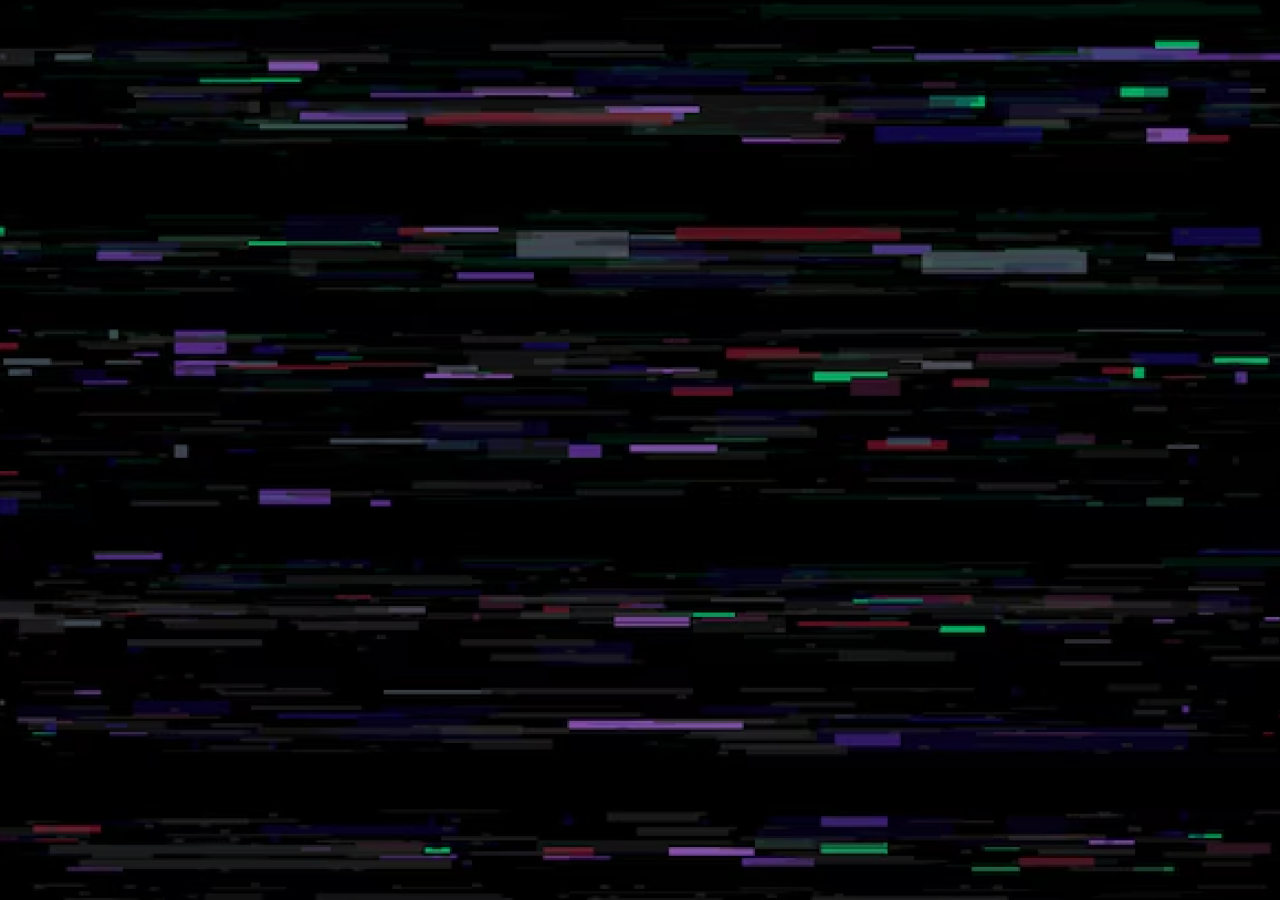
==== index.html @ 7f3ad356 "Initial Startup H website" ====
<!doctype html>
<html lang="ja">
<head>
  <meta charset="utf-8" />
  <meta name="viewport" content="width=device-width, initial-scale=1" />
  <title>Startup H</title>
  <link rel="stylesheet" href="style.css" />
</head>

<body class="loading">

<div id="loader">
  <video
    id="loaderVideo"
    class="loaderVideo"
    autoplay
    muted
    playsinline
    webkit-playsinline
    preload="auto"
    poster="images/background.jpg"
  >
    <source src="images/loading.mp4" type="video/mp4">
  </video>
  <div class="loaderOverlay"></div>
  <button id="tapToStart" class="tapToStart" type="button">Tap to start</button>
</div>

<section class="hero">
  <img class="hero__bgImage" src="images/background.jpg" alt="">

  <video
    id="heroVideo"
    class="hero__video"
    autoplay
    muted
    loop
    playsinline
    webkit-playsinline
    preload="metadata"
    poster="images/background.jpg"
  >
    <source src="images/background.mp4" type="video/mp4">
  </video>

  <div class="hero__vignette" aria-hidden="true"></div>
  <div class="hero__scanlines" aria-hidden="true"></div>

  <header class="topbar">
    <div class="topbar__inner">
      <div class="brand">
        <img src="images/logo.png" alt="Startup H logo" class="brand__logo">
      </div>
      <button class="burger" aria-label="menu">
        <span></span><span></span><span></span>
      </button>
    </div>
  </header>

  <img class="sticker bear" src="images/bear.PNG" alt="" aria-hidden="true">
  <img class="sticker kimono" src="images/kimono.png" alt="" aria-hidden="true">
  <img class="sticker megane" src="images/megane.png" alt="" aria-hidden="true">
  <img class="sticker pc" src="images/pc.PNG" alt="" aria-hidden="true">
  <img class="sticker trash" src="images/trash.png" alt="" aria-hidden="true">
  <img class="sticker star1" src="images/star1.png" alt="" aria-hidden="true">
  <img class="sticker star2" src="images/star2.png" alt="" aria-hidden="true">
  <img class="sticker heart" src="images/heart.png" alt="" aria-hidden="true">
  <img class="sticker smile" src="images/smile.png" alt="" aria-hidden="true">

  <div class="hero__content">
    <div class="paperWrap">
      <img class="paper" src="images/paper.jpg" alt="paper">

      <img class="tape tape--tl" src="images/left.png" alt="" aria-hidden="true">
      <img class="tape tape--tr" src="images/righ2.png" alt="" aria-hidden="true">
      <img class="tape tape--bl" src="images/right1.png" alt="" aria-hidden="true">
      <img class="tape tape--br" src="images/right1.png" alt="" aria-hidden="true">

      <div class="paperText">
        <h1>
          <span class="titleBox">
            <span class="rainbowText">中高生は、世界を変えたい。</span>
          </span>
        </h1>

        <p>中高生が社会課題の解決策を作り、実装する。</p>
        <p>大人がそれを支援する。</p>
        <p><strong>それが Startup H。</strong></p>

        <button class="glitchBtn" type="button" onclick="goProjects()">
          <span class="glitchBtn__text" data-text="のぞいてみる">のぞいてみる</span>
          <span class="glitchBtn__icon">▶</span>
        </button>
      </div>
    </div>
  </div>

  <div class="sectionTitle" id="projects">Featured Projects</div>
</section>

<script>
  function goProjects(){
    document.body.classList.add("glitchFlash");
    setTimeout(() => document.body.classList.remove("glitchFlash"), 220);
    setTimeout(() => {
      const target = document.getElementById("projects");
      if (target) target.scrollIntoView({ behavior: "smooth", block: "start" });
    }, 140);
  }

  (function(){
    const loader = document.getElementById("loader");
    const loaderVideo = document.getElementById("loaderVideo");
    const heroVideo = document.getElementById("heroVideo");
    const tapBtn = document.getElementById("tapToStart");

    const hideAfter = 6200;
    let timer = setTimeout(hide, hideAfter);

    function hide(){
      if (!loader) return;
      loader.classList.add("hidden");
      document.body.classList.remove("loading");
      clearTimeout(timer);
    }

    async function tryPlay(){
      let ok = true;
      try{ await loaderVideo.play(); }catch(e){ ok = false; }
      try{ await heroVideo.play(); }catch(e){}
      if (!ok) tapBtn.classList.add("show");
    }

    async function onTap(){
      tapBtn.classList.remove("show");
      try{ await loaderVideo.play(); }catch(e){}
      try{ await heroVideo.play(); }catch(e){}
    }

    tapBtn.addEventListener("click", onTap);
    document.addEventListener("DOMContentLoaded", tryPlay);
    loaderVideo.addEventListener("ended", hide);
  })();
</script>

</body>
</html>
---- style.css ----
:root{
  --maxw: 1200px;
}


*{ box-sizing: border-box; }
html, body{ height:100%; }

body{
  margin:0;
  font-family: system-ui, -apple-system, "Noto Sans JP", sans-serif;
  background:#000;
  color:#fff;
}

#loader{
  position: fixed;
  inset: 0;
  z-index: 10000;
  background: #000;
  display: grid;
  place-items: center;

  transition: opacity 1s ease, visibility 1s ease;
}

#loader.hidden{
  opacity: 0;
  visibility: hidden;
}

.loaderVideo{
  width: 100%;
  height: 100%;
  object-fit: cover;

  transition:
    opacity 1s ease,
    transform 1.2s ease,
    filter 1.2s ease;
}

#loader.hidden .loaderVideo{
  opacity: 0;
  transform: scale(1.05);
  filter: blur(6px);
}


.loaderOverlay{
  position: absolute;
  inset: 0;
  background: rgba(0,0,0,0.25);
  pointer-events: none;

  transition: opacity 1s ease;
}

#loader.hidden .loaderOverlay{
  opacity: 0;
}

.hero{
  position:relative;
  min-height:100vh;
  overflow:hidden;
  display:grid;
  place-items:center;
  padding:32px 18px 80px;
  isolation:isolate;
}

.hero{
  opacity: 0;
  animation: heroFadeIn 1.2s ease forwards;
  animation-delay: 0.6s;
}

@keyframes heroFadeIn{
  from{
    opacity: 0;
    transform: scale(0.995);
  }
  to{
    opacity: 1;
    transform: scale(1);
  }
}

.hero__video{
  position:absolute;
  inset:0;
  width:100%;
  height:100%;
  object-fit:cover;
  z-index:0;
  -webkit-transform: translateZ(0) scale(1.03);
  transform:scale(1.03);
  filter: contrast(1.05) saturate(1.05);
}

.hero__vignette{
  position:absolute;
  inset:0;
  background:radial-gradient(circle, rgba(0,0,0,.12), rgba(0,0,0,.9));
  z-index:1;
  pointer-events:none;
}

.hero__scanlines{
  position:absolute;
  inset:0;
  z-index:2;
  opacity:.18;
  pointer-events:none;
  background:repeating-linear-gradient(
    to bottom,
    rgba(255,255,255,.05),
    rgba(255,255,255,.05) 1px,
    transparent 2px,
    transparent 4px
  );
  mix-blend-mode: overlay;
}

.topbar{
  position:absolute;
  top:18px;
  left:0;
  right:0;
  z-index:20;
  display:flex;
  justify-content:center;
}

.topbar__inner{
  width:min(var(--maxw),100%);
  display:flex;
  justify-content:space-between;
  align-items:center;
}

.brand{
  font-weight:900;
  letter-spacing:.08em;
  font-size:clamp(22px,3vw,34px);
  text-shadow: 0 10px 25px rgba(0,0,0,.55);
}

.brand__logo{
  height: 66px;     
  width: auto;
  display: block;
}

@media (max-width: 480px){
  .brand__logo{
    height: 28px;
  }
}

.burger{
  width:46px;
  height:46px;
  border:none;
  background:rgba(255,255,255,.08);
  border-radius:12px;
  display:grid;
  place-items:center;
  cursor:pointer;
  box-shadow: 0 18px 40px rgba(0,0,0,.35);
}

.burger span{
  display:block;
  width:22px;
  height:2px;
  background:#fff;
  margin:3px 0;
  border-radius:2px;
}

.hero__content{
  position:relative;
  z-index:10;
  width:min(var(--maxw),100%);
  display:grid;
  justify-items:center;
  gap:24px;
  padding-top:64px;
}

.paperWrap{
  position:relative;
  width:min(920px,92vw);
  aspect-ratio:16/9;
}

.paper{
  position:absolute;
  inset:0;
  width:100%;
  height:100%;
  object-fit:cover;
  border-radius:16px;
  box-shadow:0 18px 50px rgba(0,0,0,.55);
  z-index:10;
}

.paperText{
  position:relative;
  z-index:12;
  width:92%;
  margin:auto;
  text-align:center;
  color:#111;
  padding-top:125px;
  user-select:none;
}

.paperText h1{
  font-size: clamp(32px, 4vw, 64px);
  font-weight: 900;
  margin: 0 0 22px;
  line-height: 1.05;
}

.titleBox{
  display:inline-block;
  padding: 0.06em 0.55em; 
  border-radius: 14px;
  background: rgba(0,0,0,0.6);
  backdrop-filter: blur(8px);
  -webkit-backdrop-filter: blur(8px);
  box-shadow: 0 3px 14px rgba(0,0,0,0.35);
}

.rainbowText{
  background: linear-gradient(
    90deg,
    #ff2b2b,
    #ff9f00,
    #fff700,
    #1dff6a,
    #1de9ff,
    #5f6bff,
    #ff2de2
  );
  background-size: 200% 200%;
  -webkit-background-clip: text;
  background-clip: text;
  color: transparent;

  text-shadow:
    0 0 6px rgba(255, 0, 200, 0.35),
    0 0 12px rgba(0, 200, 255, 0.35),
    0 0 22px rgba(0, 255, 150, 0.25);

  filter: saturate(1.8) brightness(1.25);

  animation: neonShift 6s linear infinite;
}

@keyframes neonShift{
  0%{ background-position:0% 50%; }
  100%{ background-position:200% 50%; }
}

.paperText p{
  font-weight: 800;
  font-size: clamp(18px, 2.2vw, 28px);
  margin: 14px 0;
  line-height: 1.6;
}


.tape{
  position:absolute;
  width:clamp(90px,16vw,180px);
  z-index:13;
  pointer-events:none;
  filter: drop-shadow(0 10px 18px rgba(0,0,0,.35));
}

.tape--tl{ top:-6%; left:-3%; transform:rotate(-18deg); }
.tape--br{ top:-8%; right:-2%; transform:rotate(14deg); }
.tape--bl{ bottom:-10%; left:-4%; transform:rotate(16deg); }
.tape--tr{ bottom:-10%; right:-6%; transform:rotate(-10deg); }

.sticker{
  position:absolute;
  z-index:11;
  pointer-events:none;
  filter:drop-shadow(0 16px 22px rgba(0,0,0,.45));
}

.bear{ width:155px; left:12%; top:27%; transform:rotate(-13deg); }
.kimono{ width:140px; right:30%; top:63%; transform:rotate(8deg); }
.megane{ width:120px; left:25%; top:65%; transform:rotate(-6deg); }
.pc{ width:160px; right:20%; top:40%; transform:rotate(6deg); }
.trash{ width:140px; right:30%; top:12%; transform:rotate(16deg); }
.star1{ width:120px; left:5%; top:65%; transform:rotate(-6deg); }
.star2{ width:120px; right:5%; top:25%; transform:rotate(8deg); }
.heart{ width:140px; right:7%; top:54%; transform:rotate(16deg); }
.smile{ width:140px; left:3%; top:36%; transform:rotate(-20deg); }


.sectionTitle{
  font-size:clamp(22px,2.6vw,36px);
  font-weight:900;
  text-shadow:0 10px 25px rgba(0,0,0,.55);
  text-align:center;
  margin-top:6px;
}

.projectsRow{
  width:min(var(--maxw),96%);
  display:grid;
  grid-template-columns:repeat(3, minmax(0, 1fr));
  gap:14px;
  margin-top:14px;
}

.card{
  min-height:140px;
  border-radius:18px;
  background:rgba(255,255,255,.06);
  border:1px solid rgba(255,255,255,.12);
  backdrop-filter: blur(6px);
  box-shadow:0 18px 40px rgba(0,0,0,.35);
  padding:16px;
}

@media (max-width: 820px){
  /* turn off video on mobile */
  .hero__video{ display:none; }

  .projectsRow{ grid-template-columns:1fr; }

  /* reduce clutter */
  .kimono, .trash{ display:none; }

  .bear{ left:2%; top:18%; }
  .pc{ right:2%; top:62%; }
  .megane{ left:8%; top:74%; }

  .paperWrap{
    width:min(760px,94vw);
    aspect-ratio:16/10;
  }

  .tape{ width:clamp(80px,22vw,150px); }
}

@media (max-width: 480px){
  .bear, .pc, .megane{ display:none; }

  .paperWrap{ aspect-ratio:16/12; }

  .paperText h1{
    font-size: clamp(30px, 8vw, 40px);
  }

  .paperText p{
    font-size: clamp(16px, 4.5vw, 20px);
  }
}

.glitchBtn{
  margin-top: 18px;
  border: 0;
  cursor: pointer;
  display: inline-flex;
  align-items: center;
  gap: 10px;

  padding: 10px 16px;
  border-radius: 14px;

  background: rgba(0,0,0,0.75);
  box-shadow:
    0 10px 25px rgba(0,0,0,0.35),
    inset 0 0 18px rgba(255,255,255,0.05);

  color: #fff;
  font-weight: 900;
  font-size: clamp(14px, 1.4vw, 18px);
  letter-spacing: .02em;

  transition: transform .15s ease, box-shadow .15s ease;
}

.glitchBtn:active{
  transform: translateY(1px) scale(0.99);
}

.glitchBtn__icon{
  font-weight: 900;
  opacity: .9;
}

.glitchBtn__text{
  position: relative;
  display: inline-block;
  padding: 2px 4px;
  text-transform: none;
}

.glitchBtn__text::before,
.glitchBtn__text::after{
  content: attr(data-text);
  position: absolute;
  left: 0;
  top: 0;
  opacity: 0;
  pointer-events: none;
  mix-blend-mode: screen;
}

.glitchBtn:hover{
  transform: translateY(-1px);
  box-shadow:
    0 14px 32px rgba(0,0,0,0.45),
    0 0 18px rgba(100,255,255,0.10),
    inset 0 0 22px rgba(255,255,255,0.06);
}

.glitchBtn:hover .glitchBtn__text{
  animation: glitchJitter 0.7s steps(1,end) infinite;
}

.glitchBtn:hover .glitchBtn__text::before{
  opacity: .85;
  color: rgba(0, 255, 255, 0.95);
  transform: translate(-2px, -1px);
  animation: glitchSlice 0.7s steps(1,end) infinite;
}

.glitchBtn:hover .glitchBtn__text::after{
  opacity: .85;
  color: rgba(255, 0, 200, 0.95);
  transform: translate(2px, 1px);
  animation: glitchSlice 0.7s steps(1,end) infinite reverse;
}

@keyframes glitchJitter{
  0%   { transform: translate(0,0); }
  15%  { transform: translate(1px,-1px); }
  30%  { transform: translate(-1px,1px); }
  45%  { transform: translate(2px,0); }
  60%  { transform: translate(-2px,0); }
  75%  { transform: translate(1px,1px); }
  100% { transform: translate(0,0); }
}

@keyframes glitchSlice{
  0%   { clip-path: inset(0 0 70% 0); }
  25%  { clip-path: inset(30% 0 40% 0); }
  50%  { clip-path: inset(60% 0 10% 0); }
  75%  { clip-path: inset(10% 0 60% 0); }
  100% { clip-path: inset(40% 0 30% 0); }
}

body.glitchFlash::before{
  content:"";
  position: fixed;
  inset: 0;
  z-index: 9999;
  pointer-events: none;

  background:
    repeating-linear-gradient(
      to bottom,
      rgba(255,255,255,.18),
      rgba(255,255,255,.18) 1px,
      rgba(0,0,0,0) 2px,
      rgba(0,0,0,0) 4px
    ),
    radial-gradient(circle at 30% 40%, rgba(255,0,200,0.22), transparent 45%),
    radial-gradient(circle at 70% 55%, rgba(0,255,255,0.18), transparent 50%);

  mix-blend-mode: overlay;
  opacity: 0.85;

  animation: flashOut 220ms ease-out forwards;
}

@keyframes flashOut{
  0%   { opacity: .9; }
  100% { opacity: 0; }
}

body.loading{ overflow:hidden; }

.tapToStart{
  position:fixed;
  inset:0;
  z-index:10001;
  display:none;
  place-items:center;
  background:rgba(0,0,0,0.35);
  -webkit-backdrop-filter: blur(8px);
  backdrop-filter: blur(8px);
  border:0;
  color:#fff;
  font-weight:900;
  font-size:18px;
}

.tapToStart.show{ display:grid; }

.hero__bgImage{
  position:absolute;
  inset:0;
  width:100%;
  height:100%;
  object-fit:cover;
  z-index:0;
  transform:scale(1.03);
}

@media (max-width: 820px){
  .hero__video{ display:none; }
  .hero__bgImage{ display:block; }
}

@media (prefers-reduced-motion: reduce){
  .hero__video{ display:none; }
  .loaderVideo{ display:none; }
}
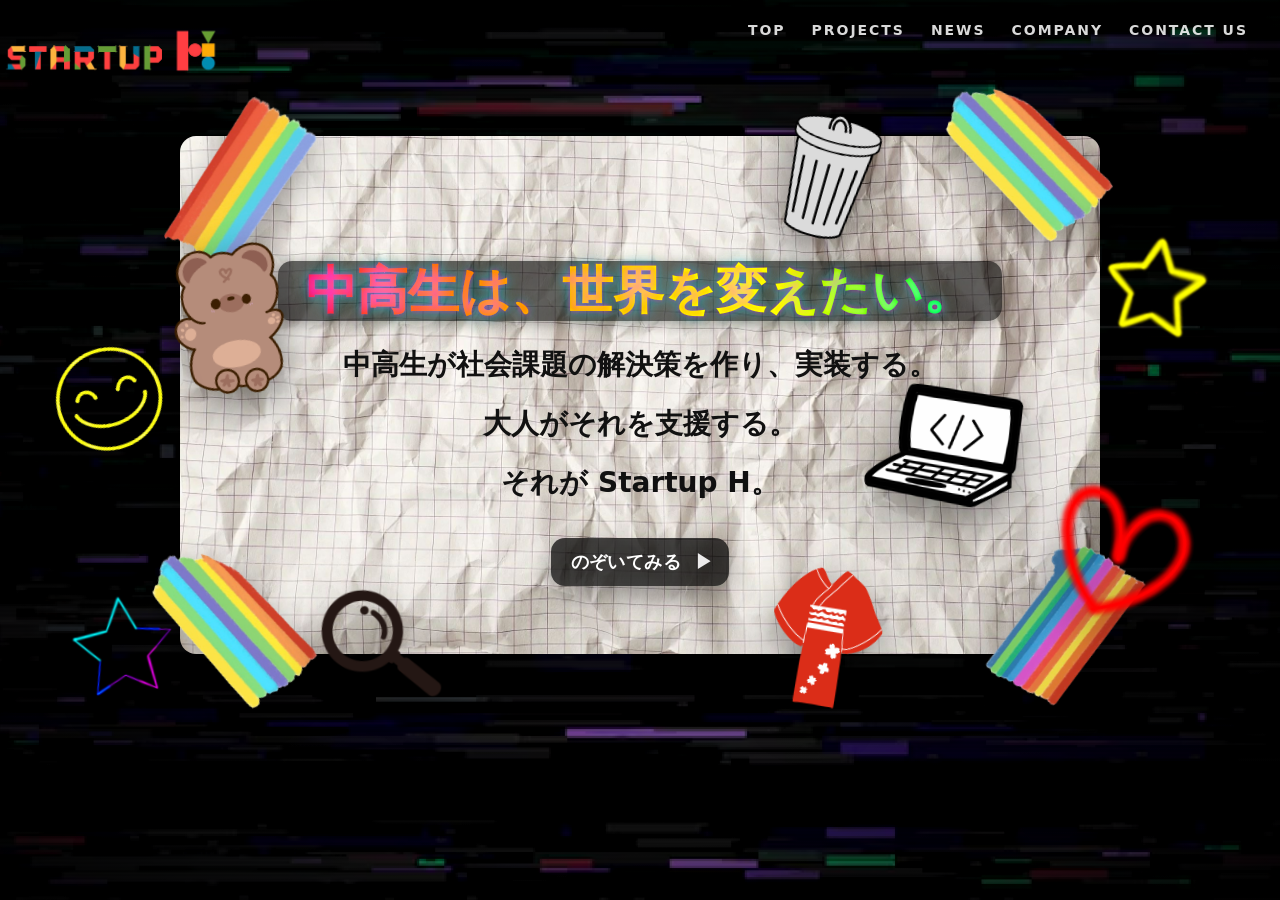
==== commit 1ea80e7a: ">.." ====
--- a/index.html
+++ b/index.html
@@ -9,139 +9,147 @@
 
 <body class="loading">
 
-<div id="loader">
-  <video
-    id="loaderVideo"
-    class="loaderVideo"
-    autoplay
-    muted
-    playsinline
-    webkit-playsinline
-    preload="auto"
-    poster="images/background.jpg"
-  >
-    <source src="images/loading.mp4" type="video/mp4">
-  </video>
-  <div class="loaderOverlay"></div>
-  <button id="tapToStart" class="tapToStart" type="button">Tap to start</button>
-</div>
+  <div id="loader">
+    <video
+      id="loaderVideo"
+      class="loaderVideo"
+      autoplay
+      muted
+      loop
+      playsinline
+      webkit-playsinline
+      preload="auto"
+      poster="images/background.jpg"
+    >
+      <source src="images/loading.mp4" type="video/mp4">
+    </video>
+    <div class="loaderOverlay"></div>
+    <button id="tapToStart" class="tapToStart" type="button">Tap to start</button>
+  </div>
 
-<section class="hero">
-  <img class="hero__bgImage" src="images/background.jpg" alt="">
+  <section class="hero">
+    <img class="hero__bgImage" src="images/background.jpg" alt="">
 
-  <video
-    id="heroVideo"
-    class="hero__video"
-    autoplay
-    muted
-    loop
-    playsinline
-    webkit-playsinline
-    preload="metadata"
-    poster="images/background.jpg"
-  >
-    <source src="images/background.mp4" type="video/mp4">
-  </video>
+    <video
+      id="heroVideo"
+      class="hero__video"
+      autoplay
+      muted
+      loop
+      playsinline
+      webkit-playsinline
+      preload="metadata"
+      poster="images/background.jpg"
+    >
+      <source src="images/background.mp4" type="video/mp4">
+    </video>
 
-  <div class="hero__vignette" aria-hidden="true"></div>
-  <div class="hero__scanlines" aria-hidden="true"></div>
+    <div class="hero__vignette" aria-hidden="true"></div>
+    <div class="hero__scanlines" aria-hidden="true"></div>
 
-  <header class="topbar">
-    <div class="topbar__inner">
-      <div class="brand">
-        <img src="images/logo.png" alt="Startup H logo" class="brand__logo">
-      </div>
-      <button class="burger" aria-label="menu">
-        <span></span><span></span><span></span>
-      </button>
-    </div>
-  </header>
+    <header class="topbar">
+      <img src="images/logo.png" alt="Startup H logo" class="brand__logo brand--fixed">
 
-  <img class="sticker bear" src="images/bear.PNG" alt="" aria-hidden="true">
-  <img class="sticker kimono" src="images/kimono.png" alt="" aria-hidden="true">
-  <img class="sticker megane" src="images/megane.png" alt="" aria-hidden="true">
-  <img class="sticker pc" src="images/pc.PNG" alt="" aria-hidden="true">
-  <img class="sticker trash" src="images/trash.png" alt="" aria-hidden="true">
-  <img class="sticker star1" src="images/star1.png" alt="" aria-hidden="true">
-  <img class="sticker star2" src="images/star2.png" alt="" aria-hidden="true">
-  <img class="sticker heart" src="images/heart.png" alt="" aria-hidden="true">
-  <img class="sticker smile" src="images/smile.png" alt="" aria-hidden="true">
+      <nav class="topnav" aria-label="Primary">
+        <a href="index.html" class="topnav__link">TOP</a>
+        <a href="projects.html" class="topnav__link">Projects</a>
+        <a href="news.html" class="topnav__link">NEWS</a>
+        <a href="company.html" class="topnav__link">Company</a>
+        <a href="contact.html" class="topnav__link">Contact Us</a>
+      </nav>
+    </header>
 
-  <div class="hero__content">
-    <div class="paperWrap">
-      <img class="paper" src="images/paper.jpg" alt="paper">
+    <img class="sticker bear" src="images/bear.PNG" alt="" aria-hidden="true">
+    <img class="sticker kimono" src="images/kimono.png" alt="" aria-hidden="true">
+    <img class="sticker megane" src="images/megane.png" alt="" aria-hidden="true">
+    <img class="sticker pc" src="images/pc.PNG" alt="" aria-hidden="true">
+    <img class="sticker trash" src="images/trash.png" alt="" aria-hidden="true">
+    <img class="sticker star1" src="images/star1.png" alt="" aria-hidden="true">
+    <img class="sticker star2" src="images/star2.png" alt="" aria-hidden="true">
+    <img class="sticker heart" src="images/heart.png" alt="" aria-hidden="true">
+    <img class="sticker smile" src="images/smile.png" alt="" aria-hidden="true">
 
-      <img class="tape tape--tl" src="images/left.png" alt="" aria-hidden="true">
-      <img class="tape tape--tr" src="images/righ2.png" alt="" aria-hidden="true">
-      <img class="tape tape--bl" src="images/right1.png" alt="" aria-hidden="true">
-      <img class="tape tape--br" src="images/right1.png" alt="" aria-hidden="true">
+    <div class="hero__content">
+      <div class="paperWrap">
+        <img class="paper" src="images/paper.jpg" alt="paper">
 
-      <div class="paperText">
-        <h1>
-          <span class="titleBox">
-            <span class="rainbowText">中高生は、世界を変えたい。</span>
-          </span>
-        </h1>
+        <img class="tape tape--tl" src="images/left.png" alt="" aria-hidden="true">
+        <img class="tape tape--tr" src="images/righ2.png" alt="" aria-hidden="true">
+        <img class="tape tape--bl" src="images/right1.png" alt="" aria-hidden="true">
+        <img class="tape tape--br" src="images/right1.png" alt="" aria-hidden="true">
 
-        <p>中高生が社会課題の解決策を作り、実装する。</p>
-        <p>大人がそれを支援する。</p>
-        <p><strong>それが Startup H。</strong></p>
+        <div class="paperText">
+          <h1>
+            <span class="titleBox">
+              <span class="rainbowText">中高生は、世界を変えたい。</span>
+            </span>
+          </h1>
 
-        <button class="glitchBtn" type="button" onclick="goProjects()">
-          <span class="glitchBtn__text" data-text="のぞいてみる">のぞいてみる</span>
-          <span class="glitchBtn__icon">▶</span>
-        </button>
+          <p>中高生が社会課題の解決策を作り、実装する。</p>
+          <p>大人がそれを支援する。</p>
+          <p><strong>それが Startup H。</strong></p>
+
+          <button class="glitchBtn" type="button" onclick="goProjects()">
+            <span class="glitchBtn__text" data-text="のぞいてみる">のぞいてみる</span>
+            <span class="glitchBtn__icon">▶</span>
+          </button>
+        </div>
       </div>
     </div>
-  </div>
 
-  <div class="sectionTitle" id="projects">Featured Projects</div>
-</section>
+    <div class="sectionTitle" id="projects">Featured Projects</div>
+  </section>
 
-<script>
-  function goProjects(){
-    document.body.classList.add("glitchFlash");
-    setTimeout(() => document.body.classList.remove("glitchFlash"), 220);
-    setTimeout(() => {
-      const target = document.getElementById("projects");
-      if (target) target.scrollIntoView({ behavior: "smooth", block: "start" });
-    }, 140);
-  }
-
-  (function(){
-    const loader = document.getElementById("loader");
-    const loaderVideo = document.getElementById("loaderVideo");
-    const heroVideo = document.getElementById("heroVideo");
-    const tapBtn = document.getElementById("tapToStart");
-
-    const hideAfter = 6200;
-    let timer = setTimeout(hide, hideAfter);
-
-    function hide(){
-      if (!loader) return;
-      loader.classList.add("hidden");
-      document.body.classList.remove("loading");
-      clearTimeout(timer);
+  <script>
+    function goProjects(){
+      document.body.classList.add("glitchFlash");
+      setTimeout(() => {
+        window.location.href = "projects.html";
+      }, 220);
     }
 
-    async function tryPlay(){
-      let ok = true;
-      try{ await loaderVideo.play(); }catch(e){ ok = false; }
-      try{ await heroVideo.play(); }catch(e){}
-      if (!ok) tapBtn.classList.add("show");
-    }
+    // Loader: loops if slow, hides when page is ready
+    (function(){
+      const loader = document.getElementById("loader");
+      const loaderVideo = document.getElementById("loaderVideo");
+      const heroVideo = document.getElementById("heroVideo");
+      const tapBtn = document.getElementById("tapToStart");
 
-    async function onTap(){
-      tapBtn.classList.remove("show");
-      try{ await loaderVideo.play(); }catch(e){}
-      try{ await heroVideo.play(); }catch(e){}
-    }
+      if (!loader || !loaderVideo) return;
 
-    tapBtn.addEventListener("click", onTap);
-    document.addEventListener("DOMContentLoaded", tryPlay);
-    loaderVideo.addEventListener("ended", hide);
-  })();
-</script>
+      const MIN_SHOW_TIME = 1200;
+      const startTime = Date.now();
+
+      async function tryPlay(){
+        try {
+          await loaderVideo.play();
+          await heroVideo?.play();
+        } catch(e) {
+          tapBtn?.classList.add("show");
+        }
+      }
+
+      async function onTap(){
+        tapBtn?.classList.remove("show");
+        try { await loaderVideo.play(); } catch(e){}
+        try { await heroVideo?.play(); } catch(e){}
+      }
+
+      tapBtn?.addEventListener("click", onTap);
+
+      window.addEventListener("load", () => {
+        const elapsed = Date.now() - startTime;
+        const delay = Math.max(0, MIN_SHOW_TIME - elapsed);
+
+        setTimeout(() => {
+          loader.classList.add("hidden");
+          document.body.classList.remove("loading");
+        }, delay);
+      });
+
+      document.addEventListener("DOMContentLoaded", tryPlay);
+    })();
+  </script>
 
 </body>
 </html>
--- a/style.css
+++ b/style.css
@@ -129,15 +129,22 @@
   left:0;
   right:0;
   z-index:20;
+}
+
+.topbar__inner{
+  width:100%;
+  max-width:var(--maxw);
+  margin:0 auto;
+  padding-left:24px;
   display:flex;
-  justify-content:center;
-}
-
-.topbar__inner{
-  width:min(var(--maxw),100%);
-  display:flex;
-  justify-content:space-between;
   align-items:center;
+}
+
+.burger--fixed{
+  position:fixed;
+  top:18px;
+  right:30px;
+  z-index:30;
 }
 
 .brand{
@@ -519,6 +526,47 @@
   transform:scale(1.03);
 }
 
+.menu{
+  position: fixed;
+  inset: 0;
+  z-index: 50;
+  display: grid;
+  place-items: center;
+  background: rgba(0,0,0,0.65);
+  opacity: 0;
+  visibility: hidden;
+  transition: opacity .2s ease, visibility .2s ease;
+}
+
+.menu.is-open{
+  opacity: 1;
+  visibility: visible;
+}
+
+.menu__list{
+  list-style: none;
+  display: flex;
+  flex-direction: column;
+  gap: 18px;
+  padding: 26px 30px;
+  border-radius: 18px;
+  background: rgba(255,255,255,0.10);
+  border: 1px solid rgba(255,255,255,0.18);
+  backdrop-filter: blur(10px);
+  text-align: center;
+}
+
+.menu__list a{
+  color: #fff;
+  text-decoration: none;
+  font-size: 18px;
+  letter-spacing: .12em;
+}
+
+.menu__list a:hover{
+  text-decoration: underline;
+}
+
 @media (max-width: 820px){
   .hero__video{ display:none; }
   .hero__bgImage{ display:block; }
@@ -528,3 +576,82 @@
   .hero__video{ display:none; }
   .loaderVideo{ display:none; }
 }
+
+@media (max-width: 480px){
+  .star1,
+  .star2,
+  .heart,
+  .smile{
+    display: none;
+  }
+}
+
+#loader {
+  position: fixed;
+  inset: 0;
+  z-index: 9999;
+  background: black;
+  display: flex;
+  align-items: center;
+  justify-content: center;
+  transition: opacity 0.6s ease, visibility 0.6s ease;
+}
+
+#loader.hidden {
+  opacity: 0;
+  visibility: hidden;
+  pointer-events: none;
+}
+
+.topnav{
+  position: fixed;
+  top: 22px;
+  right: 32px;
+  z-index: 40;
+
+  display: flex;
+  gap: 26px;
+  align-items: center;
+}
+
+.topnav__link{
+  position: relative;
+  color: #fff;
+  text-decoration: none;
+  font-weight: 900;
+  letter-spacing: .14em;
+  font-size: 14px;
+  text-transform: uppercase;
+  opacity: .85;
+  transition: opacity .2s ease, transform .15s ease;
+}
+
+.topnav__link:hover{
+  opacity: 1;
+  transform: translateY(-1px);
+}
+
+/* underline glow */
+.topnav__link::after{
+  content:"";
+  position:absolute;
+  left:0;
+  bottom:-6px;
+  width:100%;
+  height:2px;
+  background: linear-gradient(
+    90deg,
+    #ff2de2,
+    #1de9ff,
+    #1dff6a
+  );
+  opacity: 0;
+  transform: scaleX(0);
+  transform-origin: left;
+  transition: transform .25s ease, opacity .25s ease;
+}
+
+.topnav__link:hover::after{
+  opacity: 1;
+  transform: scaleX(1);
+}
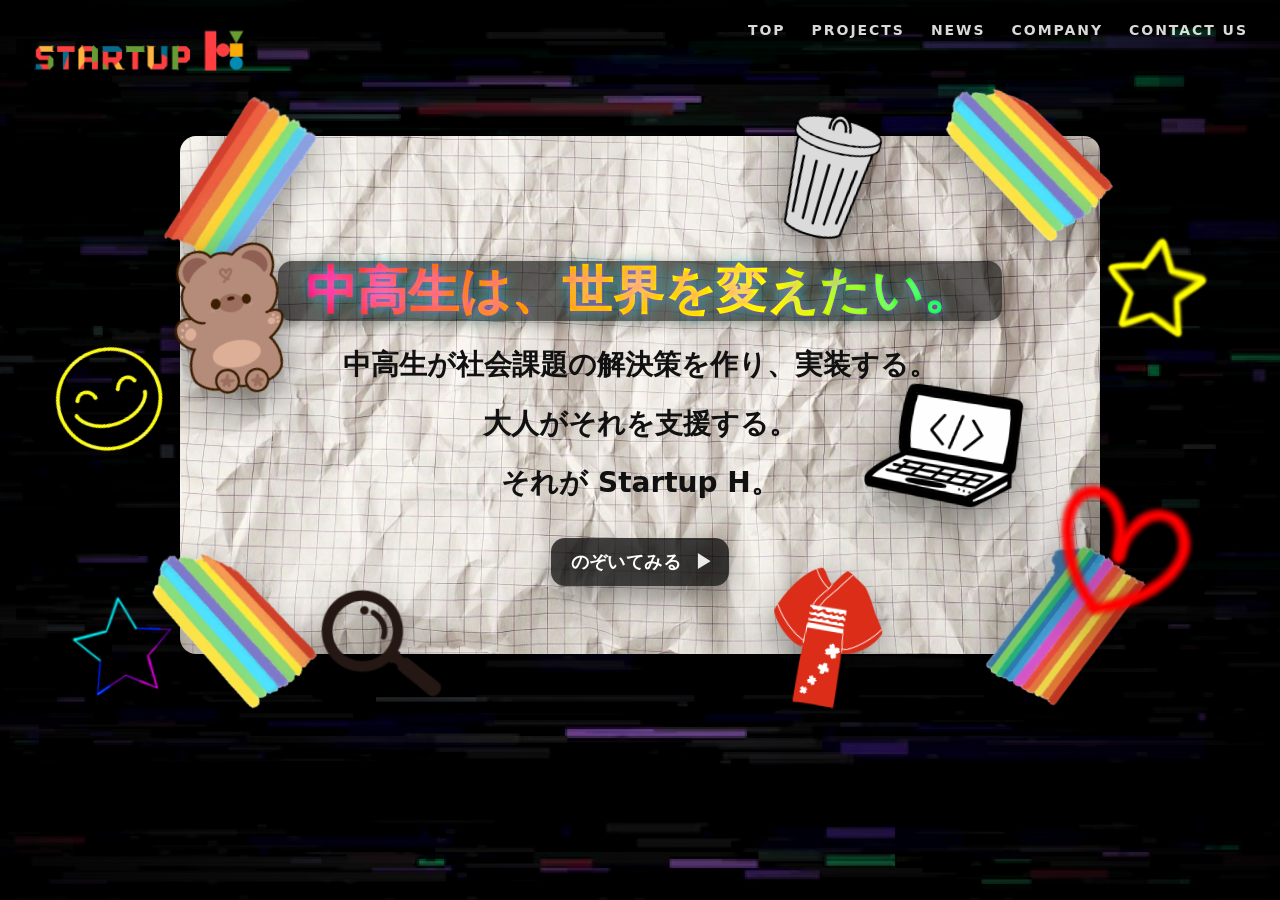
==== commit f2d600bc: "add" ====
--- a/index.html
+++ b/index.html
@@ -48,16 +48,43 @@
     <div class="hero__scanlines" aria-hidden="true"></div>
 
     <header class="topbar">
-      <img src="images/logo.png" alt="Startup H logo" class="brand__logo brand--fixed">
-
-      <nav class="topnav" aria-label="Primary">
-        <a href="index.html" class="topnav__link">TOP</a>
-        <a href="projects.html" class="topnav__link">Projects</a>
-        <a href="news.html" class="topnav__link">NEWS</a>
-        <a href="company.html" class="topnav__link">Company</a>
-        <a href="contact.html" class="topnav__link">Contact Us</a>
-      </nav>
-    </header>
+  <img
+    src="images/logo.png"
+    alt="Startup H logo"
+    class="brand__logo brand--fixed"
+  >
+
+  <nav class="topnav" aria-label="Primary">
+    <a href="index.html" class="topnav__link">TOP</a>
+    <a href="projects.html" class="topnav__link">Projects</a>
+    <a href="news.html" class="topnav__link">NEWS</a>
+    <a href="company.html" class="topnav__link">Company</a>
+    <a href="contact.html" class="topnav__link">Contact Us</a>
+  </nav>
+
+  <button
+    id="burgerButton"
+    class="burger"
+    type="button"
+    aria-label="メニューを開く"
+    aria-expanded="false"
+    aria-controls="mobileMenu"
+  >
+    <span></span>
+    <span></span>
+    <span></span>
+  </button>
+</header>
+
+<div id="mobileMenu" class="mobileMenu" aria-hidden="true">
+  <nav class="mobileMenu__nav" aria-label="Mobile navigation">
+    <a href="index.html">TOP</a>
+    <a href="projects.html">Projects</a>
+    <a href="news.html">NEWS</a>
+    <a href="company.html">Company</a>
+    <a href="contact.html">Contact Us</a>
+  </nav>
+</div>
 
     <img class="sticker bear" src="images/bear.PNG" alt="" aria-hidden="true">
     <img class="sticker kimono" src="images/kimono.png" alt="" aria-hidden="true">
@@ -80,10 +107,12 @@
 
         <div class="paperText">
           <h1>
-            <span class="titleBox">
-              <span class="rainbowText">中高生は、世界を変えたい。</span>
-            </span>
-          </h1>
+  <span class="titleBox">
+    <span class="rainbowText">
+      <span class="line1">中高生は、</span><span class="line2">世界を変えたい。</span>
+    </span>
+  </span>
+</h1>
 
           <p>中高生が社会課題の解決策を作り、実装する。</p>
           <p>大人がそれを支援する。</p>
@@ -107,8 +136,6 @@
         window.location.href = "projects.html";
       }, 220);
     }
-
-    // Loader: loops if slow, hides when page is ready
     (function(){
       const loader = document.getElementById("loader");
       const loaderVideo = document.getElementById("loaderVideo");
@@ -121,19 +148,39 @@
       const startTime = Date.now();
 
       async function tryPlay(){
-        try {
-          await loaderVideo.play();
-          await heroVideo?.play();
-        } catch(e) {
-          tapBtn?.classList.add("show");
-        }
-      }
+  const isMobile = window.matchMedia("(max-width: 820px)").matches;
+
+  if (isMobile){
+    try {
+      await heroVideo?.play();
+    } catch(e) {}
+
+    return;
+  }
+
+  try {
+    await loaderVideo.play();
+    await heroVideo?.play();
+  } catch(e) {
+    tapBtn?.classList.add("show");
+  }
+}
 
       async function onTap(){
-        tapBtn?.classList.remove("show");
-        try { await loaderVideo.play(); } catch(e){}
-        try { await heroVideo?.play(); } catch(e){}
-      }
+  const isMobile = window.matchMedia("(max-width: 820px)").matches;
+
+  tapBtn?.classList.remove("show");
+
+  if (!isMobile){
+    try {
+      await loaderVideo.play();
+    } catch(e) {}
+  }
+
+  try {
+    await heroVideo?.play();
+  } catch(e) {}
+}
 
       tapBtn?.addEventListener("click", onTap);
 
@@ -149,7 +196,57 @@
 
       document.addEventListener("DOMContentLoaded", tryPlay);
     })();
+
+    const burgerButton = document.getElementById("burgerButton");
+const mobileMenu = document.getElementById("mobileMenu");
+
+function openMobileMenu(){
+  burgerButton.classList.add("is-open");
+  mobileMenu.classList.add("is-open");
+
+  burgerButton.setAttribute("aria-expanded", "true");
+  burgerButton.setAttribute("aria-label", "メニューを閉じる");
+  mobileMenu.setAttribute("aria-hidden", "false");
+
+  document.body.classList.add("menu-open");
+}
+
+function closeMobileMenu(){
+  burgerButton.classList.remove("is-open");
+  mobileMenu.classList.remove("is-open");
+
+  burgerButton.setAttribute("aria-expanded", "false");
+  burgerButton.setAttribute("aria-label", "メニューを開く");
+  mobileMenu.setAttribute("aria-hidden", "true");
+
+  document.body.classList.remove("menu-open");
+}
+
+burgerButton?.addEventListener("click", () => {
+  const isOpen = mobileMenu.classList.contains("is-open");
+
+  if (isOpen){
+    closeMobileMenu();
+  } else {
+    openMobileMenu();
+  }
+});
+
+mobileMenu?.addEventListener("click", (event) => {
+  if (
+    event.target === mobileMenu ||
+    event.target.closest("a")
+  ){
+    closeMobileMenu();
+  }
+});
+
+/* Close with Escape */
+document.addEventListener("keydown", (event) => {
+  if (event.key === "Escape"){
+    closeMobileMenu();
+  }
+});
   </script>
-
 </body>
 </html>
--- a/style.css
+++ b/style.css
@@ -654,4 +654,288 @@
 .topnav__link:hover::after{
   opacity: 1;
   transform: scaleX(1);
+}
+
+/* ========================================
+   HEADER
+======================================== */
+
+.brand--fixed{
+  position: fixed;
+  top: 18px;
+  left: 28px;
+  z-index: 60;
+}
+
+.burger{
+  display: none;
+  position: fixed;
+  top: 16px;
+  right: 18px;
+  z-index: 70;
+
+  width: 46px;
+  height: 46px;
+  padding: 0;
+
+  border: 1px solid rgba(255,255,255,0.18);
+  border-radius: 12px;
+  background: rgba(0,0,0,0.5);
+  backdrop-filter: blur(10px);
+  -webkit-backdrop-filter: blur(10px);
+
+  cursor: pointer;
+}
+
+.burger span{
+  position: absolute;
+  left: 12px;
+
+  width: 22px;
+  height: 2px;
+
+  margin: 0;
+  border-radius: 10px;
+  background: #fff;
+
+  transition:
+    transform 0.25s ease,
+    opacity 0.25s ease,
+    top 0.25s ease;
+}
+
+.burger span:nth-child(1){
+  top: 14px;
+}
+
+.burger span:nth-child(2){
+  top: 22px;
+}
+
+.burger span:nth-child(3){
+  top: 30px;
+}
+
+/* Turn hamburger into X */
+.burger.is-open span:nth-child(1){
+  top: 22px;
+  transform: rotate(45deg);
+}
+
+.burger.is-open span:nth-child(2){
+  opacity: 0;
+}
+
+.burger.is-open span:nth-child(3){
+  top: 22px;
+  transform: rotate(-45deg);
+}
+
+
+.mobileMenu{
+  position: fixed;
+  inset: 0;
+  z-index: 55;
+
+  display: grid;
+  place-items: center;
+
+  padding: 90px 24px 30px;
+  background: rgba(0,0,0,0.82);
+  backdrop-filter: blur(14px);
+  -webkit-backdrop-filter: blur(14px);
+
+  opacity: 0;
+  visibility: hidden;
+  pointer-events: none;
+
+  transition:
+    opacity 0.25s ease,
+    visibility 0.25s ease;
+}
+
+.mobileMenu.is-open{
+  opacity: 1;
+  visibility: visible;
+  pointer-events: auto;
+}
+
+.mobileMenu__nav{
+  display: flex;
+  flex-direction: column;
+  align-items: center;
+  gap: 26px;
+}
+
+.mobileMenu__nav a{
+  position: relative;
+
+  color: #fff;
+  text-decoration: none;
+  text-transform: uppercase;
+
+  font-size: 22px;
+  font-weight: 900;
+  letter-spacing: 0.14em;
+}
+
+.mobileMenu__nav a::after{
+  content: "";
+  position: absolute;
+  left: 0;
+  bottom: -7px;
+
+  width: 100%;
+  height: 2px;
+
+  background: linear-gradient(
+    90deg,
+    #ff2de2,
+    #1de9ff,
+    #1dff6a
+  );
+
+  transform: scaleX(0);
+  transform-origin: left;
+  transition: transform 0.2s ease;
+}
+
+.mobileMenu__nav a:hover::after{
+  transform: scaleX(1);
+}
+
+body.menu-open{
+  overflow: hidden;
+}
+
+.line1,
+.line2{
+  display: inline;
+}
+
+
+@media (max-width: 650px){
+  .topnav{
+    display: none;
+  }
+
+  .burger{
+    display: block;
+  }
+
+  .brand--fixed{
+    top: 18px;
+    left: 18px;
+  }
+
+  .rainbowText{
+  display: flex;
+  flex-direction: column;
+  align-items: center;
+  line-height: 1.5;
+}
+
+.line1,
+.line2{
+  display: block;
+}
+
+  .brand__logo{
+    height: 75px;
+  }
+
+  #loader{
+    background:
+      linear-gradient(rgba(0,0,0,0.3), rgba(0,0,0,0.3)),
+      url("images/background.jpg") center / cover no-repeat;
+  }
+
+  #loader .loaderVideo{
+    display: none;
+  }
+
+  #loader .loaderOverlay{
+    display: none;
+  }
+
+  #tapToStart{
+    display: none !important;
+  }
+
+  .hero__content{
+    padding-top: 145px;
+    padding-bottom: 30px;
+  }
+
+  .hero{
+    place-items: start center;
+    padding-left: 12px;
+    padding-right: 12px;
+  }
+
+  .paperWrap{
+    width: 95vw;
+    aspect-ratio: 4 / 3.4;
+  }
+
+  .paperText{
+  width: 88%;
+  padding-top: clamp(82px, 24vw, 120px);
+}
+
+  .paperText h1{
+  margin-bottom: 16px;
+  font-size: clamp(26px, 8vw, 38px);
+  line-height: 1.2;
+}
+
+.paperText p{
+  margin: 10px 0;
+  font-size: clamp(15px, 4.5vw, 20px);
+  line-height: 1.5;
+}
+
+  .titleBox{
+    padding: 0.15em 0.4em;
+    border-radius: 10px;
+  }
+
+  .tape{
+    width: clamp(70px, 24vw, 110px);
+  }
+
+  .glitchBtn{
+    margin-top: 12px;
+    padding: 9px 14px;
+  }
+
+  .sectionTitle{
+    margin-top: 18px;
+  }
+
+  @media (max-width: 650px){
+
+.star1{
+  width:140px;
+  left:8%;
+  top:62%;
+  transform:rotate(-8deg);
+}
+
+.star2{
+  width:120px;
+  right:6%;
+  top:23%;
+  transform:rotate(8deg);
+}
+
+  .bear,
+  .heart,
+  .smile,
+  .megane,
+  .pc{
+    display: none;
+  }
+
+}
 }
